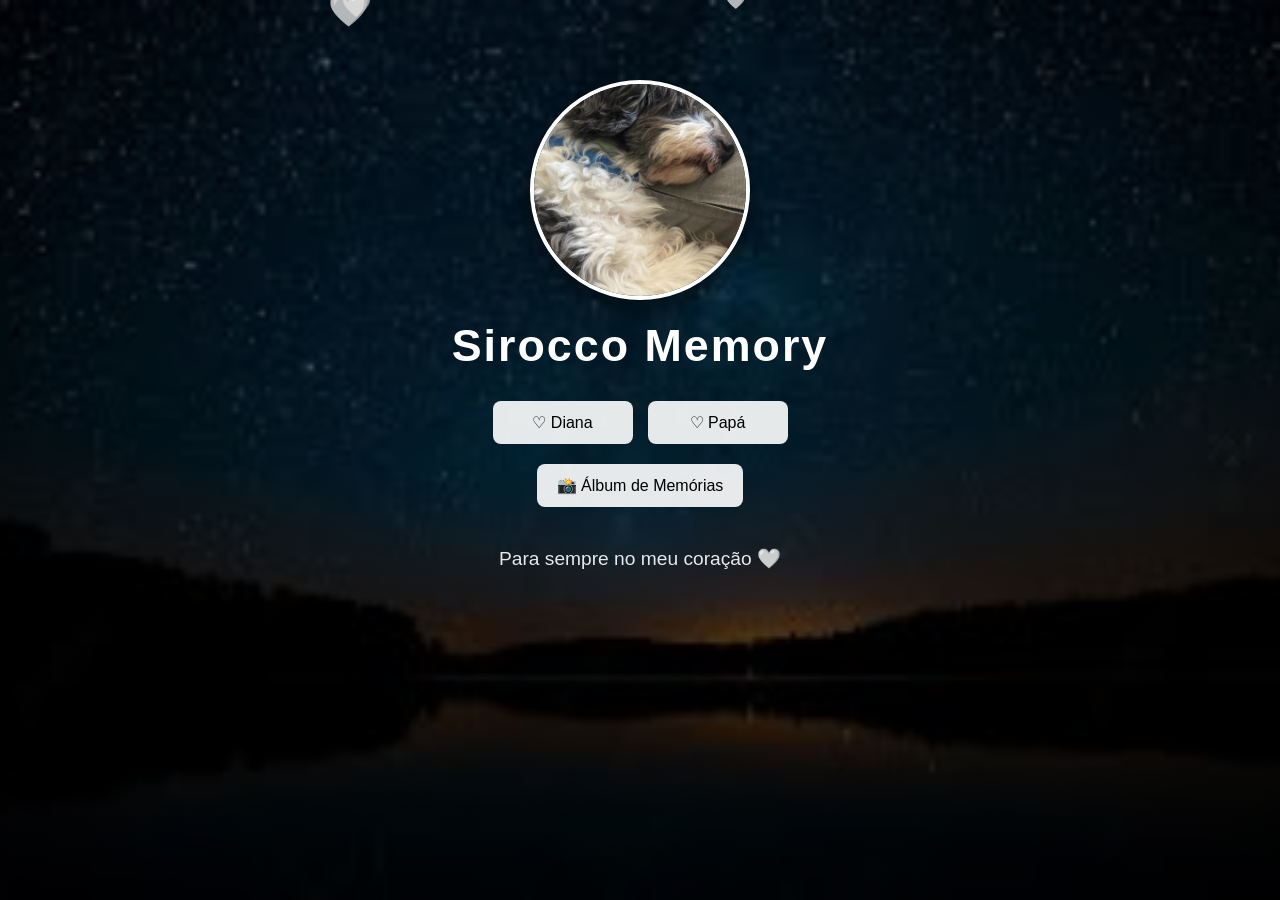
==== index.html @ 987bc3a4 "Add files via upload" ====
<!DOCTYPE html>
<html lang="pt">
<head>
  <meta charset="UTF-8">
  <meta name="viewport" content="width=device-width, initial-scale=1.0">
  <title>Sirocco Memory</title>

  <link rel="stylesheet" href="style.css">
</head>

<body>

  <!-- ❤️ CORAÇÕES A CAIR -->
  <script>
    function createHeart() {
      const heart = document.createElement("div");
      heart.classList.add("heart");
      heart.innerHTML = "🤍";

      heart.style.left = Math.random() * 100 + "vw";
      heart.style.animationDuration = (2 + Math.random() * 3) + "s";
      heart.style.fontSize = (15 + Math.random() * 20) + "px";

      document.body.appendChild(heart);

      setTimeout(() => {
        heart.remove();
      }, 5000);
    }

    setInterval(createHeart, 300);
  </script>

  <main class="container">

    <!-- IMAGEM -->
    <div class="image-container">
      <img src="images/dog.jpg" alt="Sirocco">
    </div>

    <!-- TÍTULO -->
    <h1 class="site-title">Sirocco Memory</h1>

    <!-- BOTÕES -->
    <div class="buttons">

      <button onclick="location.href='diana.html'">♡ Diana</button>
      <button onclick="location.href='papa.html'">♡ Papá</button>

    </div>

    <!-- ÁLBUM -->
    <div class="album-button">
      <button onclick="location.href='album.html'">
        📸 Álbum de Memórias
      </button>
    </div>

    <!-- TEXTO FINAL -->
    <p class="footer-text">
      Para sempre no meu coração 🤍
    </p>

  </main>

</body>
</html>
---- style.css ----
* {
  margin: 0;
  padding: 0;
  box-sizing: border-box;
  font-family: Arial, sans-serif;
}

/* ========================= */
/*         FUNDO            */
/* ========================= */

body {
  background: linear-gradient(
    rgba(0,0,0,0.55),
    rgba(0,0,0,0.75)
  ),
  url("images/background.jpg");

  background-size: cover;
  background-position: center;
  min-height: 100vh;
  color: white;
  overflow-x: hidden;
}

/* ========================= */
/*        CONTAINER         */
/* ========================= */

.container {
  text-align: center;
  padding: 40px 20px;
}

/* ========================= */
/*        TÍTULO            */
/* ========================= */

.site-title {
  font-size: 2.8rem;
  margin-top: 20px;
  letter-spacing: 2px;
}

/* ========================= */
/*      IMAGEM PRINCIPAL    */
/* ========================= */

.image-container {
  display: flex;
  justify-content: center;
  margin-top: 40px;
}

.image-container img {
  width: 220px;
  height: 220px;
  object-fit: cover;
  border-radius: 50%;
  border: 4px solid white;
  box-shadow: 0 10px 25px rgba(0,0,0,0.4);
  transition: 0.3s;
}

.image-container img:hover {
  transform: scale(1.08);
}

/* ========================= */
/*         BOTÕES           */
/* ========================= */

.buttons {
  display: flex;
  justify-content: center;
  gap: 15px;
  margin-top: 30px;
}

button {
  padding: 12px 20px;
  border: none;
  border-radius: 8px;
  cursor: pointer;
  font-size: 1rem;
  min-width: 140px;
  background: rgba(255,255,255,0.9);
  transition: 0.3s;
}

button:hover {
  background: white;
  transform: scale(1.05);
}

.album-button {
  margin-top: 20px;
}

/* ========================= */
/*       TEXTO FINAL        */
/* ========================= */

.footer-text {
  margin-top: 40px;
  font-size: 1.2rem;
  opacity: 0.9;
}

/* ========================= */
/*      PÁGINA DIANA        */
/* ========================= */

.title {
  font-size: 2.5rem;
  margin-top: 30px;
  text-align: center;
}

.text-box {
  margin-top: 20px;
  text-align: center;
  font-size: 1.2rem;
  line-height: 1.8;
  padding: 0 20px;
}

/* imagem da Diana */
.gallery-container {
  display: flex;
  justify-content: center;
  margin-top: 30px;
}

.gallery-container img {
  width: 320px;
  height: 320px;
  object-fit: cover;
  border-radius: 15px;
  border: 3px solid white;
  box-shadow: 0 10px 25px rgba(0,0,0,0.4);
}

/* ========================= */
/*      ÁLBUM INSTAGRAM     */
/* ========================= */

.album-grid {
  display: grid;
  grid-template-columns: repeat(3, 1fr);
  gap: 10px;
  margin-top: 30px;
  padding: 0 20px;
}

.album-grid img {
  width: 100%;
  height: 200px;
  object-fit: cover;
  border-radius: 12px;
  border: 2px solid white;
  transition: 0.3s;
  cursor: pointer;
}

.album-grid img:hover {
  transform: scale(1.05);
  filter: brightness(1.1);
}

/* ========================= */
/*        CORAÇÕES ❤️       */
/* ========================= */

.heart {
  position: fixed;
  top: -10px;
  color: rgba(255,255,255,0.8);
  animation: fall linear infinite;
  z-index: 9999;
}

@keyframes fall {
  0% {
    transform: translateY(-10vh);
    opacity: 1;
  }
  100% {
    transform: translateY(110vh);
    opacity: 0;
  }
}

/* ========================= */
/*       RESPONSIVE         */
/* ========================= */

@media (max-width: 800px) {

  .album-grid {
    grid-template-columns: repeat(2, 1fr);
  }
}

@media (max-width: 600px) {

  .image-container img {
    width: 180px;
    height: 180px;
  }

  .buttons {
    flex-direction: column;
    align-items: center;
  }

  button {
    width: 100%;
  }

  .site-title {
    font-size: 2rem;
  }

  .gallery-container img {
    width: 260px;
    height: 260px;
  }
}

@media (max-width: 500px) {

  .album-grid {
    grid-template-columns: 1fr;
  }

  .album-grid img {
    height: 220px;
  }
}
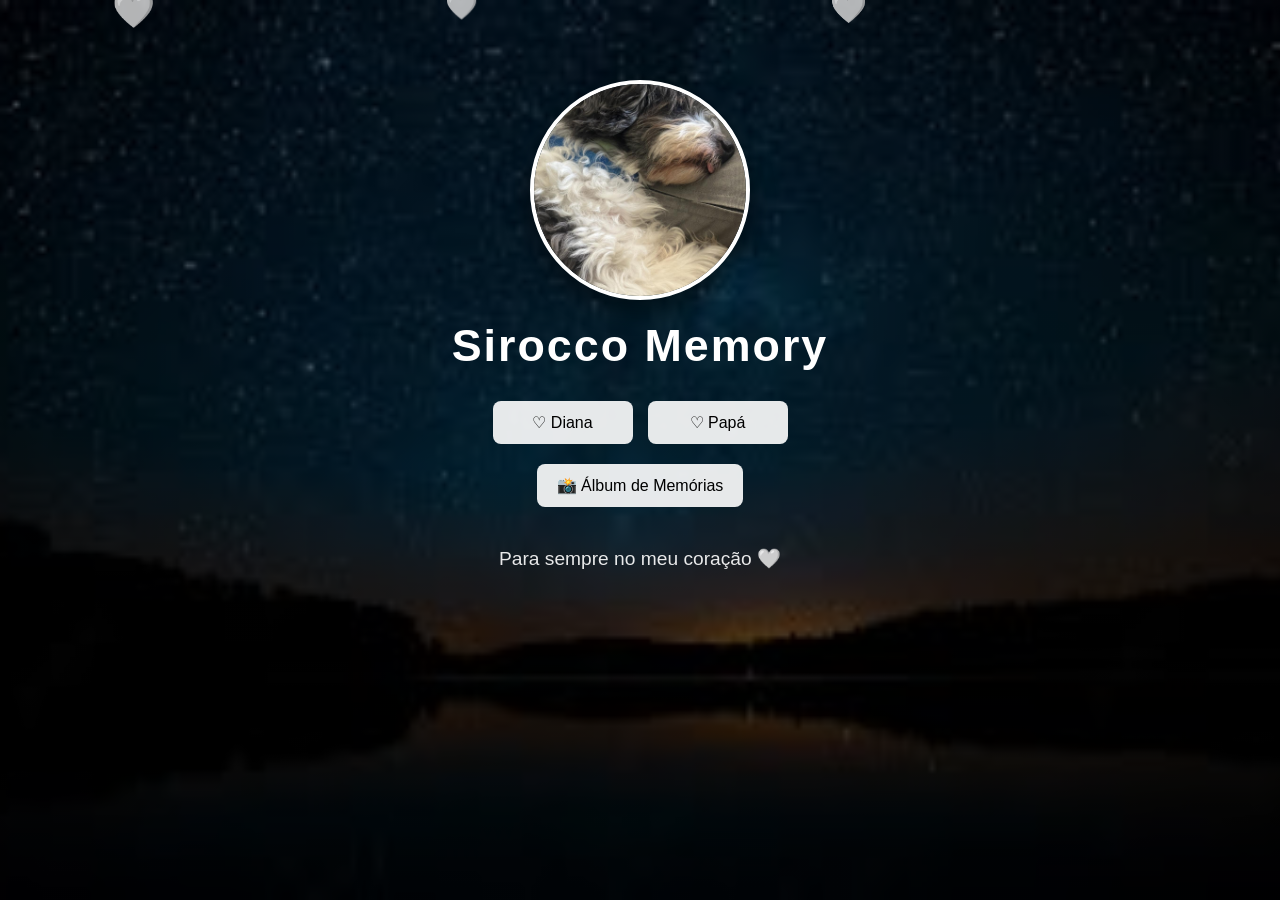
==== commit 84a74d38: "Update index.html" ====
--- a/index.html
+++ b/index.html
@@ -33,30 +33,23 @@
 
   <main class="container">
 
-    <!-- IMAGEM -->
     <div class="image-container">
       <img src="images/dog.jpg" alt="Sirocco">
     </div>
 
-    <!-- TÍTULO -->
     <h1 class="site-title">Sirocco Memory</h1>
 
-    <!-- BOTÕES -->
     <div class="buttons">
-
       <button onclick="location.href='diana.html'">♡ Diana</button>
       <button onclick="location.href='papa.html'">♡ Papá</button>
-
     </div>
 
-    <!-- ÁLBUM -->
     <div class="album-button">
       <button onclick="location.href='album.html'">
         📸 Álbum de Memórias
       </button>
     </div>
 
-    <!-- TEXTO FINAL -->
     <p class="footer-text">
       Para sempre no meu coração 🤍
     </p>
--- a/style.css
+++ b/style.css
@@ -40,6 +40,12 @@
   font-size: 2.8rem;
   margin-top: 20px;
   letter-spacing: 2px;
+}
+
+.title {
+  font-size: 2.5rem;
+  margin-top: 30px;
+  text-align: center;
 }
 
 /* ========================= */
@@ -111,12 +117,6 @@
 /*      PÁGINA DIANA        */
 /* ========================= */
 
-.title {
-  font-size: 2.5rem;
-  margin-top: 30px;
-  text-align: center;
-}
-
 .text-box {
   margin-top: 20px;
   text-align: center;
@@ -125,7 +125,22 @@
   padding: 0 20px;
 }
 
-/* imagem da Diana */
+/* Caixa bonita da Diana */
+
+.card {
+  max-width: 700px;
+  margin: 30px auto;
+  background: rgba(255,255,255,0.15);
+  padding: 25px;
+  border-radius: 20px;
+  backdrop-filter: blur(6px);
+  box-shadow: 0 10px 25px rgba(0,0,0,0.3);
+}
+
+.card button {
+  margin: 10px;
+}
+
 .gallery-container {
   display: flex;
   justify-content: center;
@@ -137,6 +152,16 @@
   height: 320px;
   object-fit: cover;
   border-radius: 15px;
+  border: 3px solid white;
+  box-shadow: 0 10px 25px rgba(0,0,0,0.4);
+}
+
+#foto img {
+  width: 100%;
+  max-width: 400px;
+  height: auto;
+  border-radius: 15px;
+  margin-top: 20px;
   border: 3px solid white;
   box-shadow: 0 10px 25px rgba(0,0,0,0.4);
 }
@@ -185,6 +210,7 @@
     transform: translateY(-10vh);
     opacity: 1;
   }
+
   100% {
     transform: translateY(110vh);
     opacity: 0;
@@ -218,6 +244,15 @@
     width: 100%;
   }
 
+  .card {
+    padding: 15px;
+  }
+
+  .card button {
+    width: auto;
+    min-width: 80px;
+  }
+
   .site-title {
     font-size: 2rem;
   }
